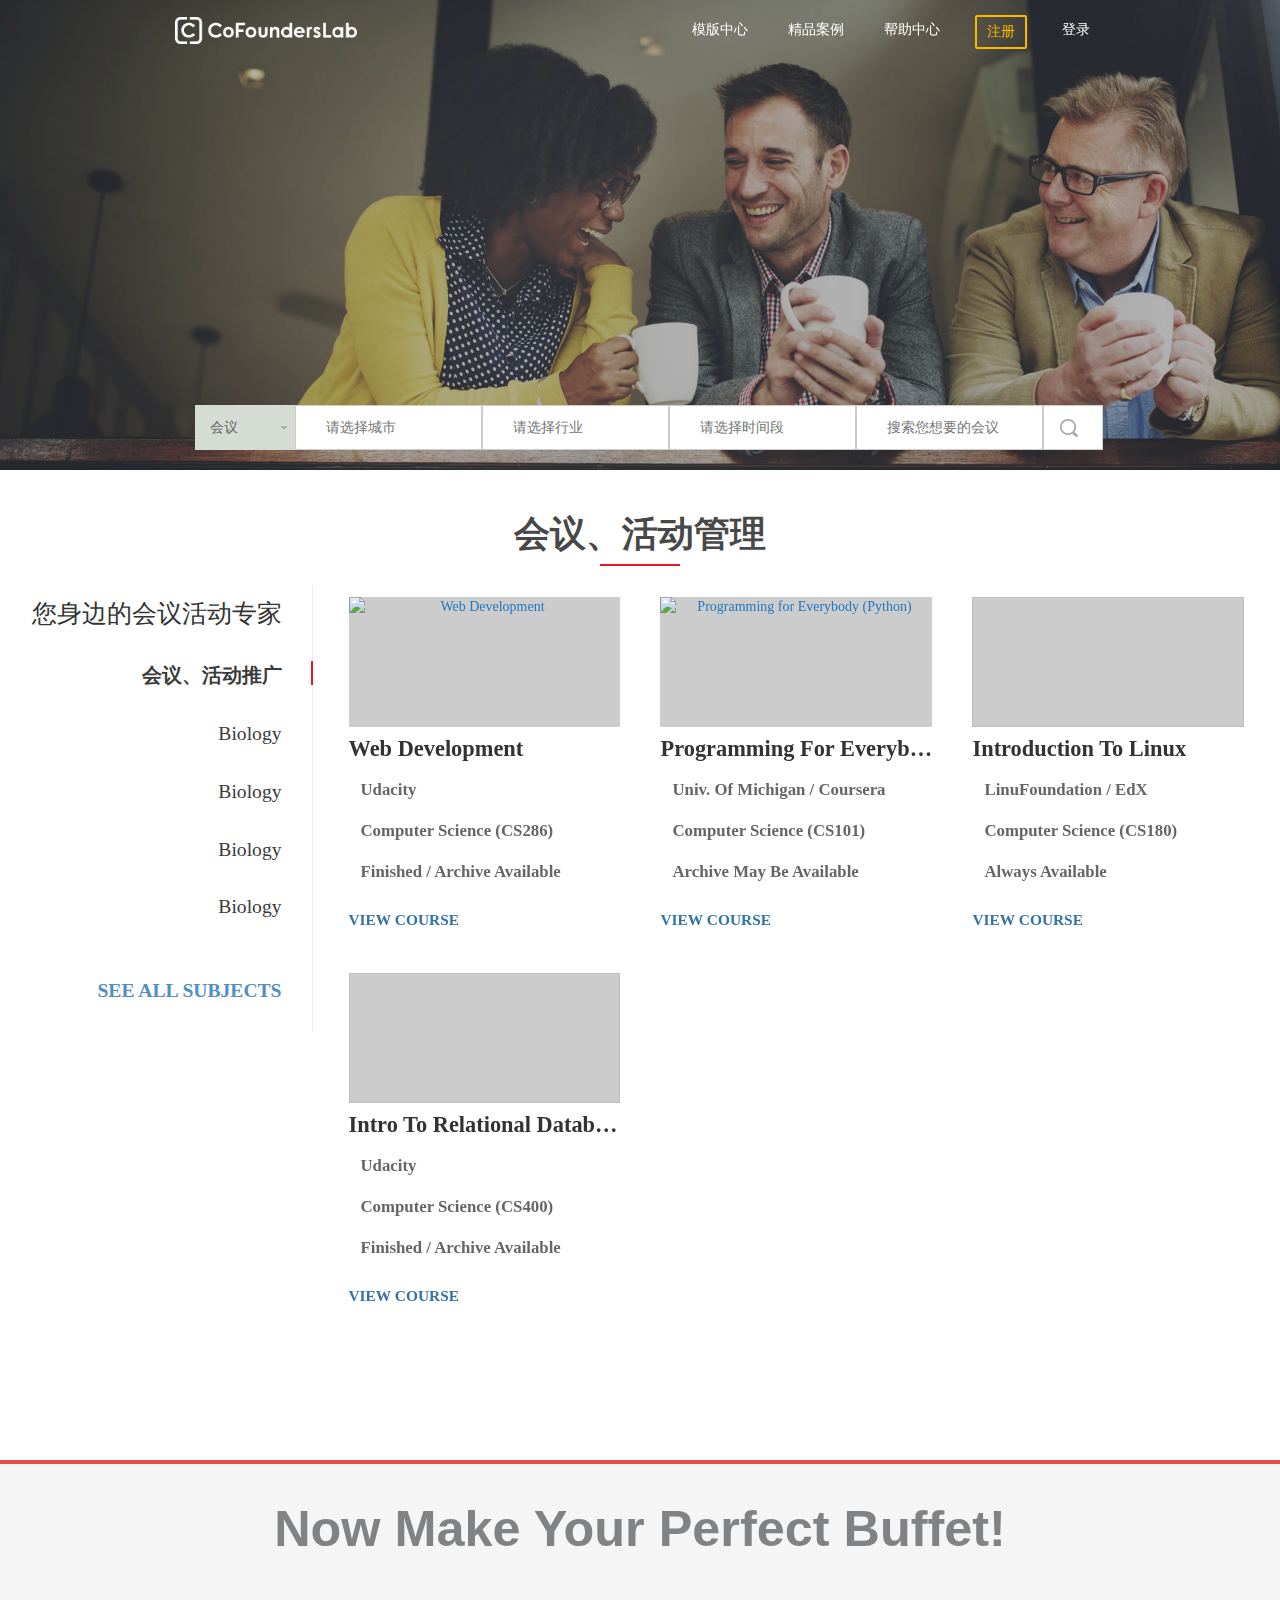
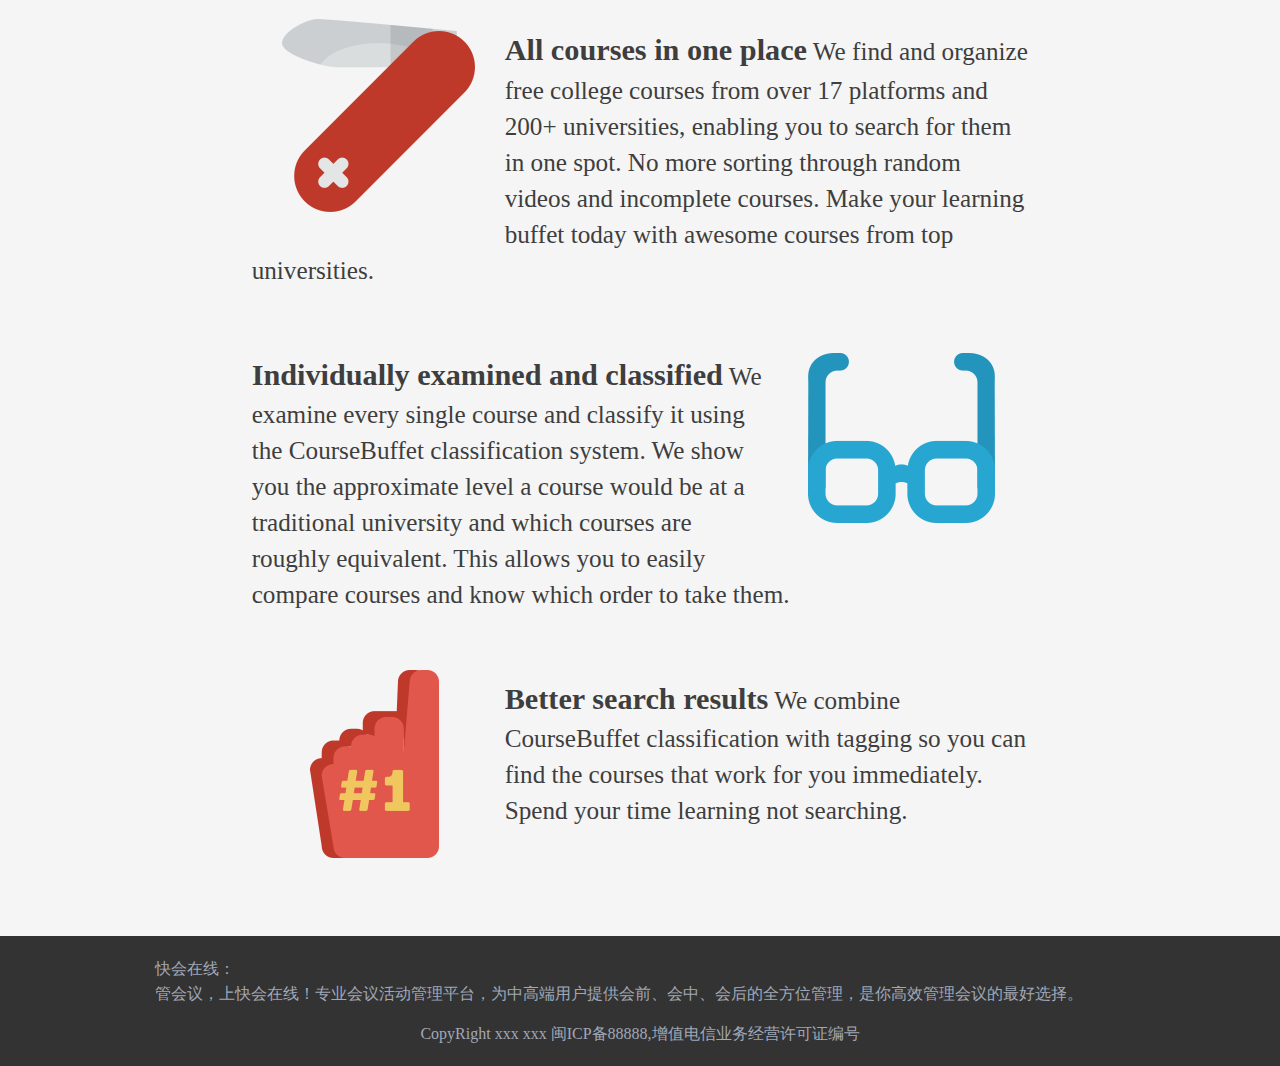
==== index.html @ 51b6233d "修复firefox滚轮失效问题； 删除无用的js；" ====
<!DOCTYPE html>
<html lang="en">
<head>
    <meta http-equiv="Content-Type" content="text/html; charset=UTF-8">
    <title>快会在线 您身边的会议活动管理专家</title>
    <meta http-equiv="Pragma" content="no-cache">
    <meta name="viewport" content="width=960, initial-scale=1.0">
    <meta name="distribution" content="global">
    <meta http-equiv="X-UA-Compatible" content="IE=edge">
    <link rel="stylesheet" type="text/css" media="screen" href="css/app-bf053acbe9.css">
    <link href="css/hdx.min.css" rel="stylesheet" type="text/css">
    <link rel="stylesheet" type="text/css" href="css/hzw-city-picker.css">
    <link type="text/css" rel="stylesheet" href="css/main.css">
    <link rel="stylesheet" type="text/css" href="css/slick.css"/>
    <link rel="stylesheet" type="text/css" href="css/businessList.min.css">
    <script src="js/jquery.js" type="text/javascript"></script>
    <script src="js/main.js" type="text/javascript"></script>
    <link rel="stylesheet" type="text/css" href="css/jquery.monthpicker.css">
</head>
<script>
    function scrollFunction() {
        var headerDiv = document.getElementById('landing-header-id');
        var browser = window.navigator.userAgent.toLowerCase().indexOf('firefox');
        if (browser != -1) {
            //处理火狐滚轮事件
            if (window.scrollY != 0) {
                $('#navbar-header').addClass('no-transparent-header');
            } else {
                $('#navbar-header').removeClass('no-transparent-header');
            }
        } else {
            //其他浏览器
            if (headerDiv.scrollTop != 0) {
                $('#navbar-header').addClass('no-transparent-header');
            } else {
                $('#navbar-header').removeClass('no-transparent-header');

            }
        }
        return false;
    }
</script>

<body class="huodongxing" id='landing-header-id' onscroll="scrollFunction()">
<div class="container-fluid navbar-wrapper ">
    <nav class="navbar navbar-home" id="navbar-header">
        <div class="container">
            <div class="navbar-header">
                <button type="button" class="navbar-toggle collapsed" data-toggle="collapse"
                        data-target="#cofounderslab-navbar" aria-expanded="false">
                    <span class="sr-only">Toggle navigation</span>
                    <span class="icon-bar"></span>
                    <span class="icon-bar"></span>
                    <span class="icon-bar"></span>
                </button>
                <a class="navbar-brand" href="#">
                    <img class="cofounderslab-logo"
                         src="img/white.png"
                         alt="[C]oFoundersLab">
                </a>
            </div>
            <div class="collapse navbar-collapse" id="cofounderslab-navbar">
                <ul class="nav navbar-nav navbar-right">
                    <li class="navbar-item"><a href="#">模版中心</a></li>
                    <li class="navbar-item"><a href="#">精品案例</a></li>
                    <li class="navbar-item"><a href="#">帮助中心</a></li>
                    <li class="go-pro"><a href=""><span class="btn btn-wired btn-wired-yellow">注册</span></a></li>
                    <li class="navbar-item"><a href="">登录</a></li>
                </ul>
            </div>
        </div>
    </nav>
</div>

<div class="header header-home" style="background-image: url(img/header/header-1.jpg)">
    <div class="header-overlay"></div>
    <div class="header-text">
        <h1></h1>
    </div>

    <div class="search-form">
        <div class="container">
            <div class="col-md-10">
                <div class="hdx-header">
                    <div class="container-lg">
                        <div id="searchEventArea">
                            <form action="#" method="post" target="&quot;_blank&quot;" class="search">
                                <div class="dropdown">
                                    <a data-toggle="dropdown2" aria-expanded="false">
                                        <span>会议</span>
                                        <div class="search-tab-icon"><i><em></em><span></span></i></div>
                                    </a>
                                    <ul class="dropdown-menu">
                                        <li role="presentation"><a role="menuitem" tabindex="-1" href="" title="会议"
                                                                   str="会议">会议</a></li>
                                        <li role="presentation"><a role="menuitem" tabindex="-1" href="" title="场地"
                                                                   str="会议">场地</a></li>
                                    </ul>
                                </div>
                                <input type="text" id="cityChoice" placeholder="请选择城市">
                                <input type="hidden" name="province" id="province" value="">
                                <input type="hidden" name="city" id="city" value="">
                                <input type="text" id="industryChoice" placeholder="请选择行业">
                                <input type="hidden" name="industry" id="industry" value="">
                                <input type="hidden" name="industry2" id="industry2" value="">
                                <input placeholder="请选择时间段" name="time" id="time" type="text" class="input">

                                <!--<ul class="meeting_time">-->
                                <!--<li class="rencent">-->
                                <!--<a class="select" href="#">不限</a>-->
                                <!--<a title="13" href="#">最近一周</a>-->
                                <!--<a title="14" href="#">最近一月</a><a title="15" href="#">最近三月</a>-->
                                <!--</li>-->

                                <!--<li>-->
                                <!--<span>2017年</span>-->
                                <!--<a title="01" href="#">01月</a><a title="02" href="#">02月</a><a title="03"-->
                                <!--href="#">03月</a><a-->
                                <!--title="04" href="#">04月</a><a title="05" href="#">05月</a><a title="06"-->
                                <!--href="#">06月</a><a-->
                                <!--title="07" href="#">07月</a><a title="08" href="#">08月</a><a title="09"-->
                                <!--href="#">09月</a>-->
                                <!--</li>-->
                                <!--</ul>-->

                                <input name="qs" id="mainSearchTextbox" type="text" placeholder="搜索您想要的会议" value=""
                                       onchange="">
                                <button id="mainSearchButton"><span class="sr-only">搜索</span><span
                                        class="icon-search"></span></button>
                            </form>
                        </div>
                        <div id="searchOrgArea" style="display: none;" class="search">
                            <div class="dropdown">
                                <a data-toggle="dropdown2" aria-expanded="false">
                                    <span>场地</span>
                                    <div class="search-tab-icon"><i><em></em><span></span></i></div>
                                </a>
                                <ul class="dropdown-menu" role="menu" aria-labelledby="dLabel">
                                    <li role="presentation"><a role="menuitem" tabindex="-1" href="" title="会议"
                                                               str="场地">会议</a></li>
                                    <li role="presentation"><a role="menuitem" tabindex="-1" href="" title="场地"
                                                               str="场地">场地</a></li>
                                </ul>
                            </div>
                            <input type="text" id="cityChoice2" placeholder="请选择城市">
                            <input type="hidden" name="province" id="province2" value="">
                            <input type="hidden" name="city" id="city2" value="">
                            <input type="" name="type" id="type" placeholder="请选择类型">
                            <input type="" name="type" id="number" placeholder="请输入人数">

                            <input type="text" placeholder="搜索您想要的场地" onkeypress="">
                            <button><span class="sr-only">搜索</span><span class="icon-search"></span></button>
                        </div>

                    </div>
                </div>
            </div>

        </div>

    </div>
</div>

<div class="home-popularcourses">
    <div class="container-fluid">
        <div class="popularcourses-unit">
            <h4 class="popularcourses-unititle">会议、活动管理</h4>
            <div class="popc-subjectlist col-xs-3">
                <ul>
                    <span>您身边的会议活动专家</span>
                    <li class=active><a href="#">会议、活动推广</a></li>
                    <li><a href="#">Biology</a></li>
                    <li><a href="#">Biology</a></li>
                    <li><a href="#">Biology</a></li>
                    <li><a href="#">Biology</a></li>


                    <a href="/areas" class="popc-subjectlink">See all Subjects <i class="fa fa-angle-right"></i></a>
                </ul>
            </div>
            <ul class="resultlist-unitsmallcnt popslider col-xs-9">
                <div>
                    <li class="col-xs-4 resultlist-unitsmall">
                        <a href="#">
                            <div class="rus-imgcnt">
                                <img class="aalsi" alt="Web Development"/>
                                <noscript><img src=""></noscript>
                            </div>
                            <span class="rus-title">Web Development</span>
                            <span class="rus-meta"><i class="fa fa-university"></i>Udacity
</span>
                            <span class="rus-meta"><i class="fa fa-book"></i>Computer Science (CS286)</span>
                            <span class="rus-meta"><i class="fa fa-calendar"></i>Finished / Archive Available</span>
                            <span class="rus-link">VIEW COURSE <i class="fa fa-angle-right"></i></span>
                        </a>
                    </li>
                    <li class="col-xs-4 resultlist-unitsmall">
                        <a href="#">
                            <div class="rus-imgcnt">
                                <img class="aalsi" alt="Programming for Everybody (Python)"/>
                                <noscript><img src="#"></noscript>
                            </div>
                            <span class="rus-title">Programming for Everybody (Python)</span>
                            <span class="rus-meta"><i class="fa fa-university"></i>Univ. of Michigan
/ Coursera
</span>
                            <span class="rus-meta"><i class="fa fa-book"></i>Computer Science (CS101)</span>
                            <span class="rus-meta"><i class="fa fa-calendar"></i>Archive may be available</span>
                            <span class="rus-link">VIEW COURSE <i class="fa fa-angle-right"></i></span>
                        </a>
                    </li>
                    <li class="col-xs-4 resultlist-unitsmall">
                        <a href="#">
                            <div class="rus-imgcnt">
                                <img class="aalsi"/>
                                <noscript><img src="#"></noscript>
                            </div>
                            <span class="rus-title">Introduction to Linux</span>
                            <span class="rus-meta"><i class="fa fa-university"></i>LinuFoundation
/ EdX
</span>
                            <span class="rus-meta"><i class="fa fa-book"></i>Computer Science (CS180)</span>
                            <span class="rus-meta"><i class="fa fa-calendar"></i>Always Available</span>
                            <span class="rus-link">VIEW COURSE <i class="fa fa-angle-right"></i></span>
                        </a>
                    </li>
                    <li class="col-xs-4 resultlist-unitsmall">
                        <a href="#">
                            <div class="rus-imgcnt">
                                <img class="aalsi"/>
                                <noscript><img src="#"></noscript>
                            </div>
                            <span class="rus-title">Intro to Relational Databases</span>
                            <span class="rus-meta"><i class="fa fa-university"></i>Udacity
</span>
                            <span class="rus-meta"><i class="fa fa-book"></i>Computer Science (CS400)</span>
                            <span class="rus-meta"><i class="fa fa-calendar"></i>Finished / Archive Available</span>
                            <span class="rus-link">VIEW COURSE <i class="fa fa-angle-right"></i></span>
                        </a>
                    </li>
                </div>


                <div>


                    <li class="col-xs-4 resultlist-unitsmall">
                        <a href="#">
                            <div class="rus-imgcnt">
                                <img class="aalsi"/>
                                <noscript><img src="#"></noscript>
                            </div>
                            <span class="rus-title">Intro to Nursing in Healthcare</span>
                            <span class="rus-meta"><i class="fa fa-university"></i>Open2Study
</span>
                            <span class="rus-meta"><i class="fa fa-book"></i>Public Health (PUB H0)</span>
                            <span class="rus-meta"><i class="fa fa-calendar"></i>Finished / Archive Available</span>
                            <span class="rus-link">VIEW COURSE <i class="fa fa-angle-right"></i></span>
                        </a>
                    </li>
                    <li class="col-xs-4 resultlist-unitsmall">
                        <a href="#">
                            <div class="rus-imgcnt">
                                <img class="aalsi"/>
                                <noscript><img src="#"></noscript>
                            </div>
                            <span class="rus-title">United States Health Policy </span>
                            <span class="rus-meta"><i class="fa fa-university"></i>Harvard
/ EdX
</span>
                            <span class="rus-meta"><i class="fa fa-book"></i>Public Health (PUB H0)</span>
                            <span class="rus-meta"><i class="fa fa-calendar"></i>Always Available</span>
                            <span class="rus-link">VIEW COURSE <i class="fa fa-angle-right"></i></span>
                        </a>
                    </li>
                    <li class="col-xs-4 resultlist-unitsmall">
                        <a href="#">
                            <div class="rus-imgcnt">
                                <img class="aalsi"/>
                                <noscript><img src="#"></noscript>
                            </div>
                            <span class="rus-title">An Introduction to Global Health</span>
                            <span class="rus-meta"><i class="fa fa-university"></i>Karolinska Institutet
/ EdX
</span>
                            <span class="rus-meta"><i class="fa fa-book"></i>Public Health (PUB H0)</span>
                            <span class="rus-meta"><i class="fa fa-calendar"></i>Started on: 31/Mar/2016</span>
                            <span class="rus-link">VIEW COURSE <i class="fa fa-angle-right"></i></span>
                        </a>
                    </li>
                    <li class="col-xs-4 resultlist-unitsmall">
                        <a href="#">
                            <div class="rus-imgcnt">
                                <img class="aalsi"/>
                                <noscript><img src="#"></noscript>
                            </div>
                            <span class="rus-title">Global Blindness: Planning and Managing Eye Care Services</span>
                            <span class="rus-meta"><i class="fa fa-university"></i>London School of Hygiene &amp; Tropical Medicine
/ FutureLearn
</span>
                            <span class="rus-meta"><i class="fa fa-book"></i>Public Health (PUB H0)</span>
                            <span class="rus-meta"><i class="fa fa-calendar"></i>Finished / Archive Unavailable</span>
                            <span class="rus-link">VIEW COURSE <i class="fa fa-angle-right"></i></span>
                        </a>
                    </li>
                </div>
            </ul>
        </div>
    </div>
</div>


<div class="home-aboutcbcnt">
    <h3>Now Make Your Perfect Buffet!</h3>
    <div class="container-fluid">
        <div class="col-xs-8 home-aboutcb-unit">
            <div class="aboutcb-img">
                <img src="img/icon-about-1.png" alt="">
            </div>
            <div class="aboutcb-text">
                <span>All courses in one place</span>
                We find and organize free college courses from over 17 platforms and 200+ universities, enabling you to
                search for them in one spot. No more sorting through random videos and incomplete courses. Make your
                learning buffet today with awesome courses from top universities.
            </div>
        </div>
        <div class="col-xs-8 home-aboutcb-unit right">
            <div class="aboutcb-img">
                <img src="img/icon-about-2.png" alt="">
            </div>
            <div class="aboutcb-text">
                <span>Individually examined and classified</span>
                We examine every single course and classify it using the CourseBuffet classification system. We show you
                the approximate level a course would be at a traditional university and which courses are roughly
                equivalent. This allows you to easily compare courses and know which order to take them.
            </div>
        </div>
        <div class="col-xs-8 home-aboutcb-unit">
            <div class="aboutcb-img">
                <img src="img/icon-about-3.png" alt="">
            </div>
            <div class="aboutcb-text">
                <span>Better search results</span>
                We combine CourseBuffet classification with tagging so you can find the courses that work for you
                immediately. Spend your time learning not searching.
            </div>
        </div>
    </div>

</div>
<!-- footer start-->
<div class="footer">
    <div class="container">


        <div class="introduce">
            <p>快会在线：<br>
                管会议，上快会在线！专业会议活动管理平台，为中高端用户提供会前、会中、会后的全方位管理，是你高效管理会议的最好选择。
            </p>

            <p class="text-center">CopyRight <a rel="nofollow" target="_blank" href="#">xxx</a> xxx <a rel="nofollow"
                                                                                                       target="_blank"
                                                                                                       href="http://www.miibeian.gov.cn/">闽ICP备88888</a>,增值电信业务经营许可证编号
            </p>
        </div>
    </div>
</div>

<!-- footer end-->
<script type="text/javascript" src="js/libs.min.js"></script>
<script type="text/javascript" src="js/cityData.js"></script>
<script type="text/javascript" src="js/cityPicker.js"></script>
<script type="text/javascript" src="js/industryData.js"></script>
<script type="text/javascript" src="js/industryPicker.js"></script>
<!--<script src="js/time_range.js" type="text/javascript"></script>-->
<script src="js/slick.min.js"></script>
<script src="js/jquery.monthpicker.js" type="text/javascript"></script>
<script>
    var cityPicker = new hzwCityPicker({
        data: cityData,
        target: '#cityChoice',
        valType: 'k-v',
        hideCityInput: '#city',
        hideProvinceInput: '#province',

    });

    cityPicker.init();

    var cityPicker2 = new hzwCityPicker({
        data: cityData,
        target: '#cityChoice2',
        valType: 'k-v',
        hideCityInput: '#city2',
        hideProvinceInput: '#province2',
    });

    cityPicker2.init();

    var industryPicker = new IndustryPicker({
        data: industryData,
        target: '#industryChoice',
        valType: 'k-v',
        hideCityInput: '#industry',

    });

    industryPicker.init();
</script>


<script type="text/javascript">

    +function ($) {
        var $window = $(window);
        var $body = $(document.body);
        var $navBar = $('.hdx-header');
        var headerHeight = $navBar.outerHeight(true);
        var $subNavBar = $('.sub_nav');


        var $introNav = $('.intro-nav');
        var $bottomTools = $('.bottom_tools');
        var $qrTools = $('.qr_tool');
        var qrImg = $('.qr_img');
        $introNav.find('.nav > a').click(function (e) {
            e.preventDefault();
        });

        $('.search').on('click', '.dropdown-menu li a', function (e) {
            e.preventDefault();
            //var parent= $(this).parent().parent('.dropdown').find('span')[0].innerHTML;
            //var parent= $(this).parent().parent('.dropdown').find('span')[0].attr("str");
            var affiliation = $(this).attr("title");
            var current = $(this).attr("str");
            if (affiliation != current) {
                $("#searchEventArea").toggle();
                $("#searchOrgArea").toggle();
            }
        });

    }(window.jQuery)


</script>


<script type="text/javascript">
    $(document).ready(function () {

        $('.popslider').slick({
            accessibility: false,
            arrows: false,
            draggable: false,
            vertical: true,
            verticalSwiping: false,
            touchMove: false,
            swipe: false,
            lazyLoad: 'ondemand'
        });

        $('.popc-subjectlist>ul>li').on("click", function (e) {
            e.preventDefault();
            var subindex = $(".popc-subjectlist>ul>li").index(this);
            $('.popc-subjectlist>ul>li.active').removeClass('active');
            $(this).addClass('active');
            $('.popslider').slick('slickGoTo', subindex);

        });


        $('.herocnt-learnmore').on('click', function () {
            $.scrollTo($('.home-aboutcbcnt'), 800);
        });

    });

    function load_box(name) {
        $('#' + name).modal('toggle')
    }


    var myDate = new Date();
    var year = myDate.getFullYear(); //获取完整的年份

    $(function () {
        $('#time').monthpicker({
            years: [year - 5, year - 4, year - 3, year - 2, year - 1, year, year + 1, year + 2, year + 3, year + 4, year + 5],
            topOffset: 30
        })

    })


</script>


</body>
</html>
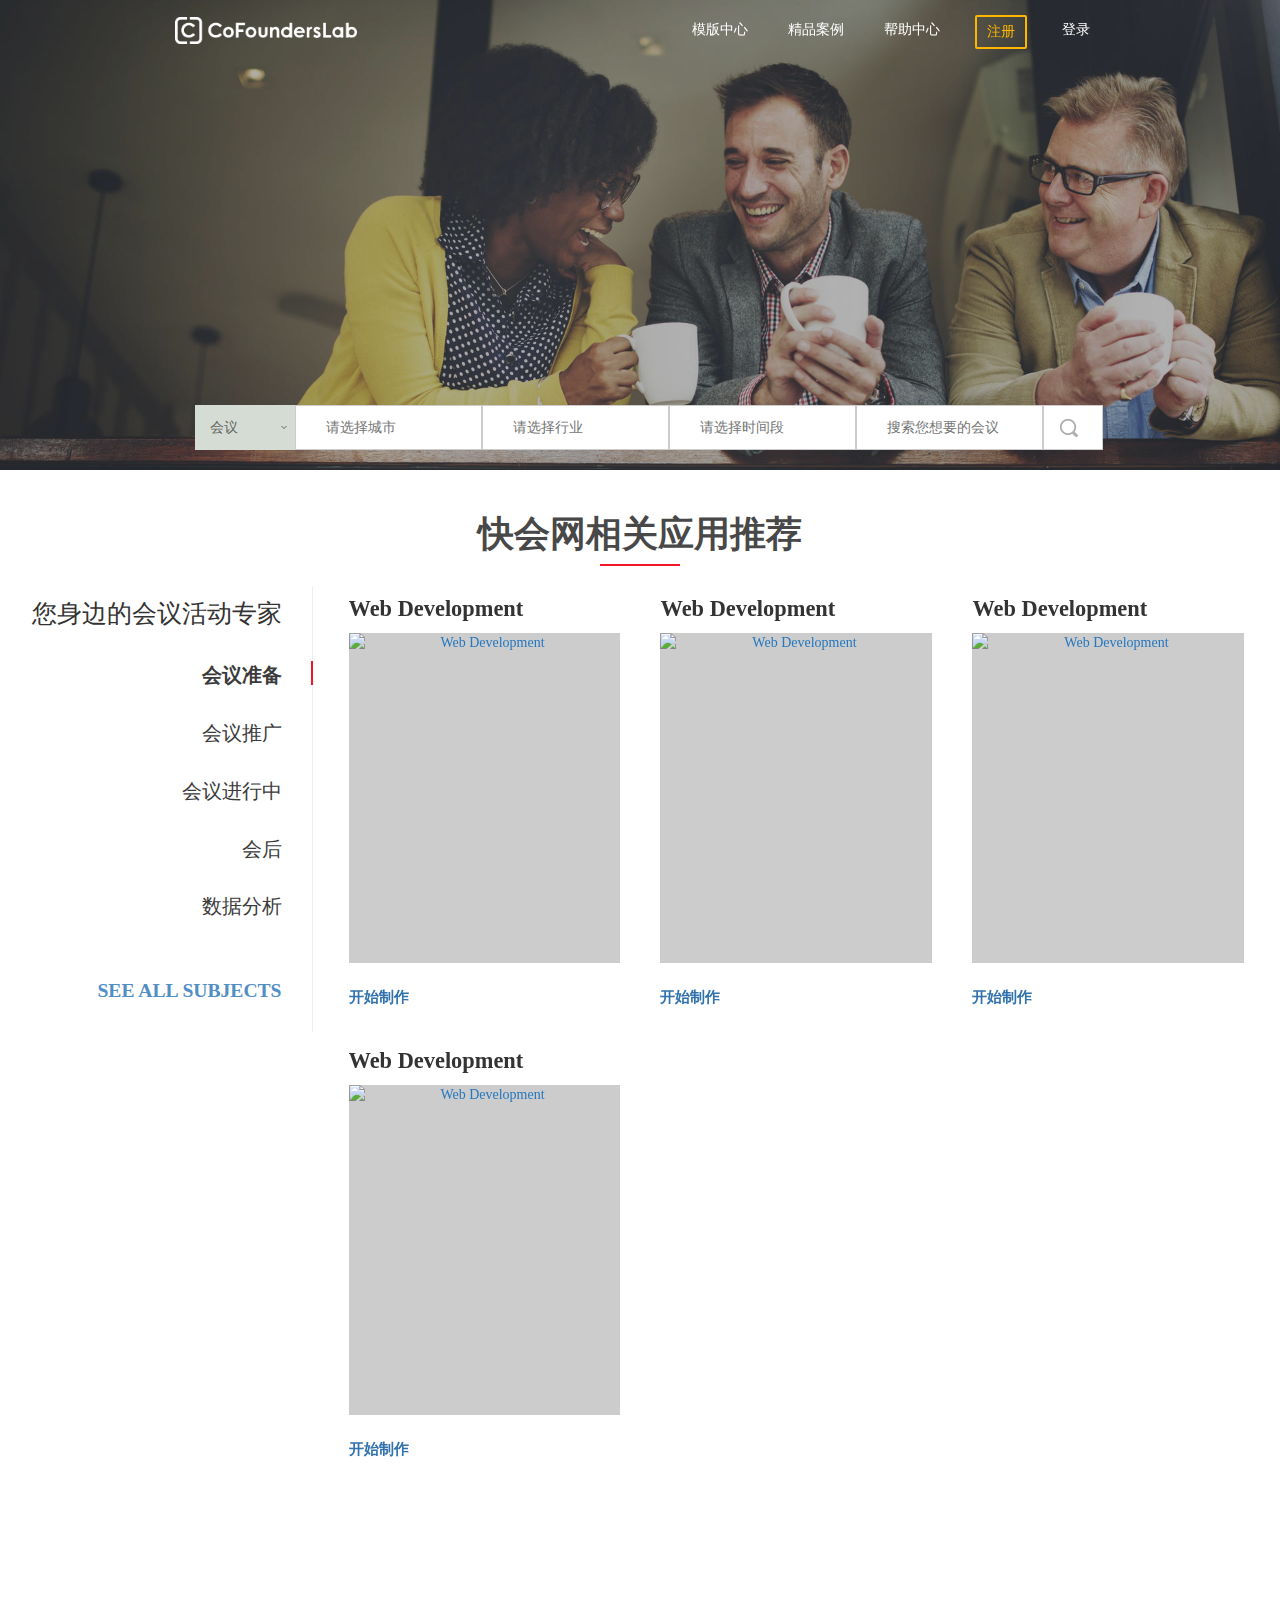
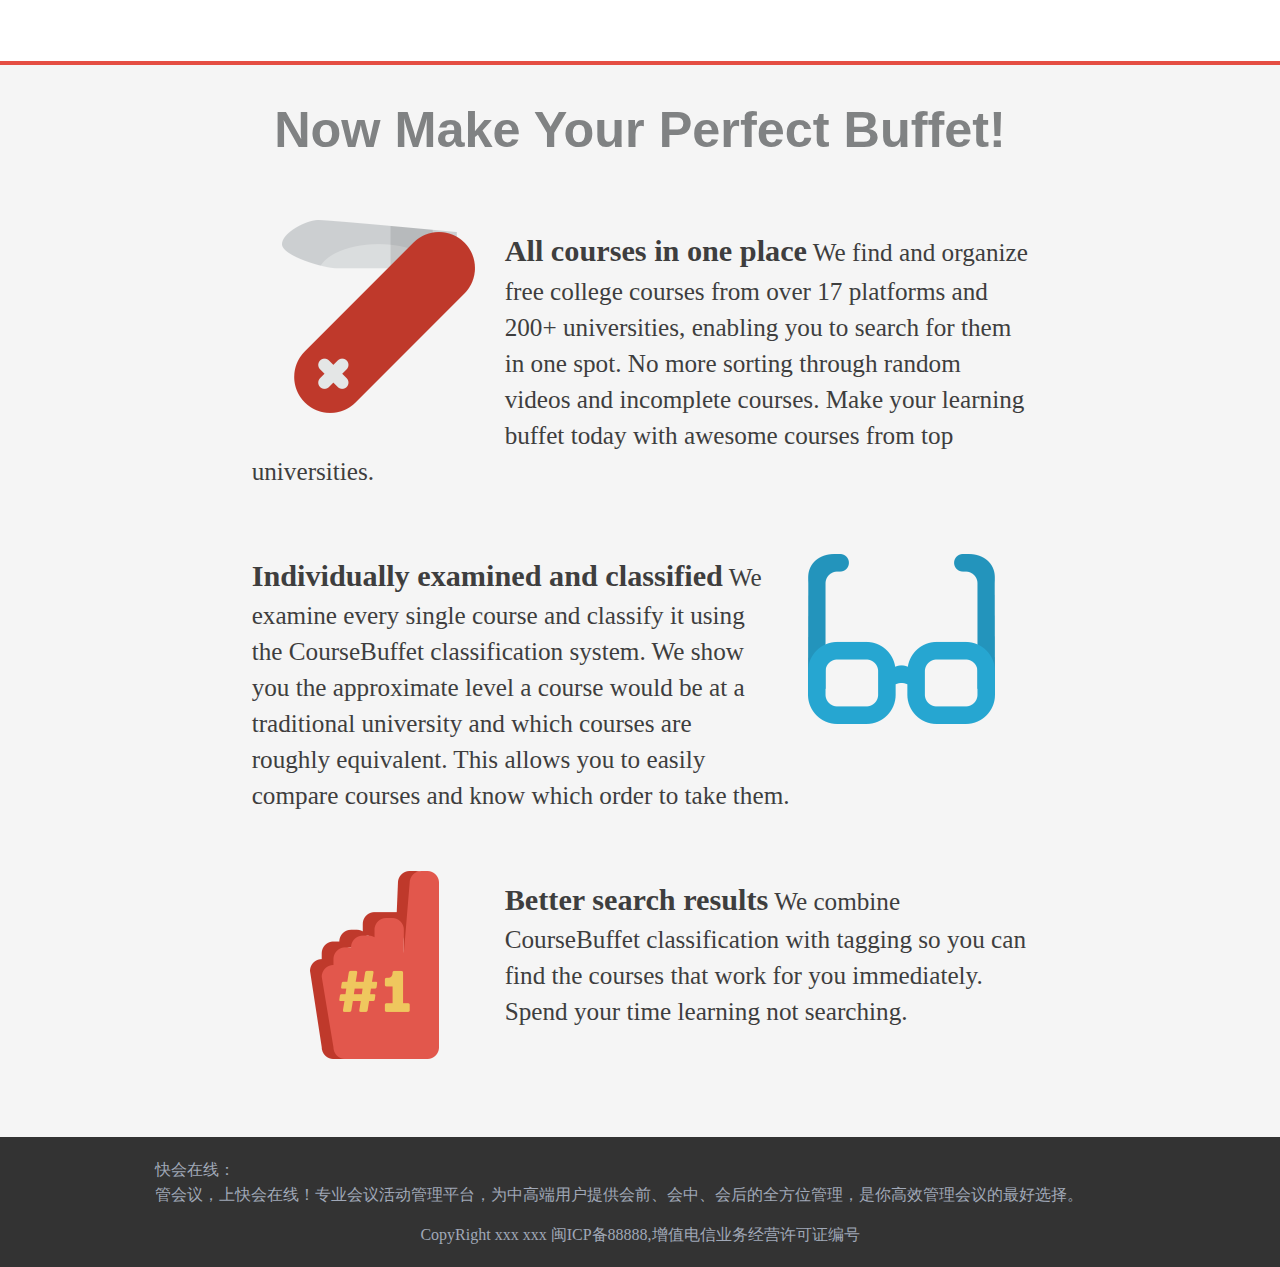
==== commit 855d2f67: "fix slide performance" ====
--- a/index.html
+++ b/index.html
@@ -164,15 +164,15 @@
 <div class="home-popularcourses">
     <div class="container-fluid">
         <div class="popularcourses-unit">
-            <h4 class="popularcourses-unititle">会议、活动管理</h4>
+            <h4 class="popularcourses-unititle">快会网相关应用推荐</h4>
             <div class="popc-subjectlist col-xs-3">
                 <ul>
                     <span>您身边的会议活动专家</span>
-                    <li class=active><a href="#">会议、活动推广</a></li>
-                    <li><a href="#">Biology</a></li>
-                    <li><a href="#">Biology</a></li>
-                    <li><a href="#">Biology</a></li>
-                    <li><a href="#">Biology</a></li>
+                    <li class=active><a href="#">会议准备</a></li>
+                    <li><a href="#">会议推广</a></li>
+                    <li><a href="#">会议进行中</a></li>
+                    <li><a href="#">会后</a></li>
+                    <li><a href="#">数据分析</a></li>
 
 
                     <a href="/areas" class="popc-subjectlink">See all Subjects <i class="fa fa-angle-right"></i></a>
@@ -181,128 +181,180 @@
             <ul class="resultlist-unitsmallcnt popslider col-xs-9">
                 <div>
                     <li class="col-xs-4 resultlist-unitsmall">
-                        <a href="#">
-                            <div class="rus-imgcnt">
-                                <img class="aalsi" alt="Web Development"/>
-                                <noscript><img src=""></noscript>
-                            </div>
-                            <span class="rus-title">Web Development</span>
-                            <span class="rus-meta"><i class="fa fa-university"></i>Udacity
-</span>
-                            <span class="rus-meta"><i class="fa fa-book"></i>Computer Science (CS286)</span>
-                            <span class="rus-meta"><i class="fa fa-calendar"></i>Finished / Archive Available</span>
-                            <span class="rus-link">VIEW COURSE <i class="fa fa-angle-right"></i></span>
-                        </a>
-                    </li>
-                    <li class="col-xs-4 resultlist-unitsmall">
-                        <a href="#">
-                            <div class="rus-imgcnt">
-                                <img class="aalsi" alt="Programming for Everybody (Python)"/>
-                                <noscript><img src="#"></noscript>
-                            </div>
-                            <span class="rus-title">Programming for Everybody (Python)</span>
-                            <span class="rus-meta"><i class="fa fa-university"></i>Univ. of Michigan
-/ Coursera
-</span>
-                            <span class="rus-meta"><i class="fa fa-book"></i>Computer Science (CS101)</span>
-                            <span class="rus-meta"><i class="fa fa-calendar"></i>Archive may be available</span>
-                            <span class="rus-link">VIEW COURSE <i class="fa fa-angle-right"></i></span>
-                        </a>
-                    </li>
-                    <li class="col-xs-4 resultlist-unitsmall">
-                        <a href="#">
-                            <div class="rus-imgcnt">
-                                <img class="aalsi"/>
-                                <noscript><img src="#"></noscript>
-                            </div>
-                            <span class="rus-title">Introduction to Linux</span>
-                            <span class="rus-meta"><i class="fa fa-university"></i>LinuFoundation
-/ EdX
-</span>
-                            <span class="rus-meta"><i class="fa fa-book"></i>Computer Science (CS180)</span>
-                            <span class="rus-meta"><i class="fa fa-calendar"></i>Always Available</span>
-                            <span class="rus-link">VIEW COURSE <i class="fa fa-angle-right"></i></span>
-                        </a>
-                    </li>
-                    <li class="col-xs-4 resultlist-unitsmall">
-                        <a href="#">
-                            <div class="rus-imgcnt">
-                                <img class="aalsi"/>
-                                <noscript><img src="#"></noscript>
-                            </div>
-                            <span class="rus-title">Intro to Relational Databases</span>
-                            <span class="rus-meta"><i class="fa fa-university"></i>Udacity
-</span>
-                            <span class="rus-meta"><i class="fa fa-book"></i>Computer Science (CS400)</span>
-                            <span class="rus-meta"><i class="fa fa-calendar"></i>Finished / Archive Available</span>
-                            <span class="rus-link">VIEW COURSE <i class="fa fa-angle-right"></i></span>
-                        </a>
-                    </li>
+
+                        <a href="#">
+                            <span class="rus-title">Web Development</span>
+                            <div class="rus-imgcnt">
+                                <img class="aalsi" alt="Web Development" src="img/kuaihuinet/huiyichucha.jpg"/>
+                                <noscript><img src="img/kuaihuinet/huiyichucha.jpg"></noscript>
+                            </div>
+
+                            <span class="rus-link">开始制作 <i class="fa fa-angle-right"></i></span>
+                        </a>
+                    </li>
+                    <li class="col-xs-4 resultlist-unitsmall">
+
+                        <a href="#">
+                            <span class="rus-title">Web Development</span>
+                            <div class="rus-imgcnt">
+                                <img class="aalsi" alt="Web Development" src="img/kuaihuinet/huiyichucha.jpg"/>
+                                <noscript><img src="img/kuaihuinet/huiyichucha.jpg"></noscript>
+                            </div>
+
+                            <span class="rus-link">开始制作 <i class="fa fa-angle-right"></i></span>
+                        </a>
+                    </li>
+                    <li class="col-xs-4 resultlist-unitsmall">
+
+                        <a href="#">
+                            <span class="rus-title">Web Development</span>
+                            <div class="rus-imgcnt">
+                                <img class="aalsi" alt="Web Development" src="img/kuaihuinet/huiyichucha.jpg"/>
+                                <noscript><img src="img/kuaihuinet/huiyichucha.jpg"></noscript>
+                            </div>
+
+                            <span class="rus-link">开始制作 <i class="fa fa-angle-right"></i></span>
+                        </a>
+                    </li>
+                    <li class="col-xs-4 resultlist-unitsmall">
+
+                        <a href="#">
+                            <span class="rus-title">Web Development</span>
+                            <div class="rus-imgcnt">
+                                <img class="aalsi" alt="Web Development" src="img/kuaihuinet/huiyichucha.jpg"/>
+                                <noscript><img src="img/kuaihuinet/huiyichucha.jpg"></noscript>
+                            </div>
+
+                            <span class="rus-link">开始制作 <i class="fa fa-angle-right"></i></span>
+                        </a>
+                    </li>
+
+
                 </div>
 
 
                 <div>
-
-
-                    <li class="col-xs-4 resultlist-unitsmall">
-                        <a href="#">
-                            <div class="rus-imgcnt">
-                                <img class="aalsi"/>
-                                <noscript><img src="#"></noscript>
-                            </div>
-                            <span class="rus-title">Intro to Nursing in Healthcare</span>
-                            <span class="rus-meta"><i class="fa fa-university"></i>Open2Study
-</span>
-                            <span class="rus-meta"><i class="fa fa-book"></i>Public Health (PUB H0)</span>
-                            <span class="rus-meta"><i class="fa fa-calendar"></i>Finished / Archive Available</span>
-                            <span class="rus-link">VIEW COURSE <i class="fa fa-angle-right"></i></span>
-                        </a>
-                    </li>
-                    <li class="col-xs-4 resultlist-unitsmall">
-                        <a href="#">
-                            <div class="rus-imgcnt">
-                                <img class="aalsi"/>
-                                <noscript><img src="#"></noscript>
-                            </div>
-                            <span class="rus-title">United States Health Policy </span>
-                            <span class="rus-meta"><i class="fa fa-university"></i>Harvard
-/ EdX
-</span>
-                            <span class="rus-meta"><i class="fa fa-book"></i>Public Health (PUB H0)</span>
-                            <span class="rus-meta"><i class="fa fa-calendar"></i>Always Available</span>
-                            <span class="rus-link">VIEW COURSE <i class="fa fa-angle-right"></i></span>
-                        </a>
-                    </li>
-                    <li class="col-xs-4 resultlist-unitsmall">
-                        <a href="#">
-                            <div class="rus-imgcnt">
-                                <img class="aalsi"/>
-                                <noscript><img src="#"></noscript>
-                            </div>
-                            <span class="rus-title">An Introduction to Global Health</span>
-                            <span class="rus-meta"><i class="fa fa-university"></i>Karolinska Institutet
-/ EdX
-</span>
-                            <span class="rus-meta"><i class="fa fa-book"></i>Public Health (PUB H0)</span>
-                            <span class="rus-meta"><i class="fa fa-calendar"></i>Started on: 31/Mar/2016</span>
-                            <span class="rus-link">VIEW COURSE <i class="fa fa-angle-right"></i></span>
-                        </a>
-                    </li>
-                    <li class="col-xs-4 resultlist-unitsmall">
-                        <a href="#">
-                            <div class="rus-imgcnt">
-                                <img class="aalsi"/>
-                                <noscript><img src="#"></noscript>
-                            </div>
-                            <span class="rus-title">Global Blindness: Planning and Managing Eye Care Services</span>
-                            <span class="rus-meta"><i class="fa fa-university"></i>London School of Hygiene &amp; Tropical Medicine
-/ FutureLearn
-</span>
-                            <span class="rus-meta"><i class="fa fa-book"></i>Public Health (PUB H0)</span>
-                            <span class="rus-meta"><i class="fa fa-calendar"></i>Finished / Archive Unavailable</span>
-                            <span class="rus-link">VIEW COURSE <i class="fa fa-angle-right"></i></span>
-                        </a>
-                    </li>
+                    <li class="col-xs-4 resultlist-unitsmall">
+
+                        <a href="#">
+                            <span class="rus-title">Web Development</span>
+                            <div class="rus-imgcnt">
+                                <img class="aalsi" alt="Web Development" src="img/kuaihuinet/huiyichucha.jpg"/>
+                                <noscript><img src="img/kuaihuinet/huiyichucha.jpg"></noscript>
+                            </div>
+
+                            <span class="rus-link">开始制作 <i class="fa fa-angle-right"></i></span>
+                        </a>
+                    </li>
+                    <li class="col-xs-4 resultlist-unitsmall">
+
+                        <a href="#">
+                            <span class="rus-title">Web Development</span>
+                            <div class="rus-imgcnt">
+                                <img class="aalsi" alt="Web Development" src="img/kuaihuinet/huiyichucha.jpg"/>
+                                <noscript><img src="img/kuaihuinet/huiyichucha.jpg"></noscript>
+                            </div>
+
+                            <span class="rus-link">开始制作 <i class="fa fa-angle-right"></i></span>
+                        </a>
+                    </li>
+
+                </div>
+
+                <div>
+                    <li class="col-xs-4 resultlist-unitsmall">
+
+                        <a href="#">
+                            <span class="rus-title">Web Development</span>
+                            <div class="rus-imgcnt">
+                                <img class="aalsi" alt="Web Development" src="img/kuaihuinet/huiyichucha.jpg"/>
+                                <noscript><img src="img/kuaihuinet/huiyichucha.jpg"></noscript>
+                            </div>
+
+                            <span class="rus-link">开始制作 <i class="fa fa-angle-right"></i></span>
+                        </a>
+                    </li>
+                    <li class="col-xs-4 resultlist-unitsmall">
+
+                        <a href="#">
+                            <span class="rus-title">Web Development</span>
+                            <div class="rus-imgcnt">
+                                <img class="aalsi" alt="Web Development" src="img/kuaihuinet/huiyichucha.jpg"/>
+                                <noscript><img src="img/kuaihuinet/huiyichucha.jpg"></noscript>
+                            </div>
+
+                            <span class="rus-link">开始制作 <i class="fa fa-angle-right"></i></span>
+                        </a>
+                    </li>
+                    <li class="col-xs-4 resultlist-unitsmall">
+
+                        <a href="#">
+                            <span class="rus-title">Web Development</span>
+                            <div class="rus-imgcnt">
+                                <img class="aalsi" alt="Web Development" src="img/kuaihuinet/huiyichucha.jpg"/>
+                                <noscript><img src="img/kuaihuinet/huiyichucha.jpg"></noscript>
+                            </div>
+
+                            <span class="rus-link">开始制作 <i class="fa fa-angle-right"></i></span>
+                        </a>
+                    </li>
+
+                </div>
+
+                <div>
+                    <li class="col-xs-4 resultlist-unitsmall">
+
+                        <a href="#">
+                            <span class="rus-title">Web Development</span>
+                            <div class="rus-imgcnt">
+                                <img class="aalsi" alt="Web Development" src="img/kuaihuinet/huiyichucha.jpg"/>
+                                <noscript><img src="img/kuaihuinet/huiyichucha.jpg"></noscript>
+                            </div>
+
+                            <span class="rus-link">开始制作 <i class="fa fa-angle-right"></i></span>
+                        </a>
+                    </li>
+                    <li class="col-xs-4 resultlist-unitsmall">
+
+                        <a href="#">
+                            <span class="rus-title">Web Development</span>
+                            <div class="rus-imgcnt">
+                                <img class="aalsi" alt="Web Development" src="img/kuaihuinet/huiyichucha.jpg"/>
+                                <noscript><img src="img/kuaihuinet/huiyichucha.jpg"></noscript>
+                            </div>
+
+                            <span class="rus-link">开始制作 <i class="fa fa-angle-right"></i></span>
+                        </a>
+                    </li>
+
+                </div>
+
+                <div>
+                    <li class="col-xs-4 resultlist-unitsmall">
+
+                        <a href="#">
+                            <span class="rus-title">Web Development</span>
+                            <div class="rus-imgcnt">
+                                <img class="aalsi" alt="Web Development" src="img/kuaihuinet/huiyichucha.jpg"/>
+                                <noscript><img src="img/kuaihuinet/huiyichucha.jpg"></noscript>
+                            </div>
+
+                            <span class="rus-link">开始制作 <i class="fa fa-angle-right"></i></span>
+                        </a>
+                    </li>
+                    <li class="col-xs-4 resultlist-unitsmall">
+
+                        <a href="#">
+                            <span class="rus-title">Web Development</span>
+                            <div class="rus-imgcnt">
+                                <img class="aalsi" alt="Web Development" src="img/kuaihuinet/huiyichucha.jpg"/>
+                                <noscript><img src="img/kuaihuinet/huiyichucha.jpg"></noscript>
+                            </div>
+
+                            <span class="rus-link">开始制作 <i class="fa fa-angle-right"></i></span>
+                        </a>
+                    </li>
+
                 </div>
             </ul>
         </div>
--- a/css/main.css
+++ b/css/main.css
@@ -5216,7 +5216,7 @@
 
 .rus-imgcnt {
     width: 100%;
-    height: 130px;
+    height: 330px;
     overflow: hidden;
     margin-bottom: 10px;
     -webkit-transition: all 0.3s ease;
@@ -5896,7 +5896,6 @@
 .popularcourses-unit {
     margin: 0px auto;
     padding-top: 5px;
-    padding-bottom: 90px;
     border-bottom: 1px solid #eee;
     overflow: hidden;
 }
